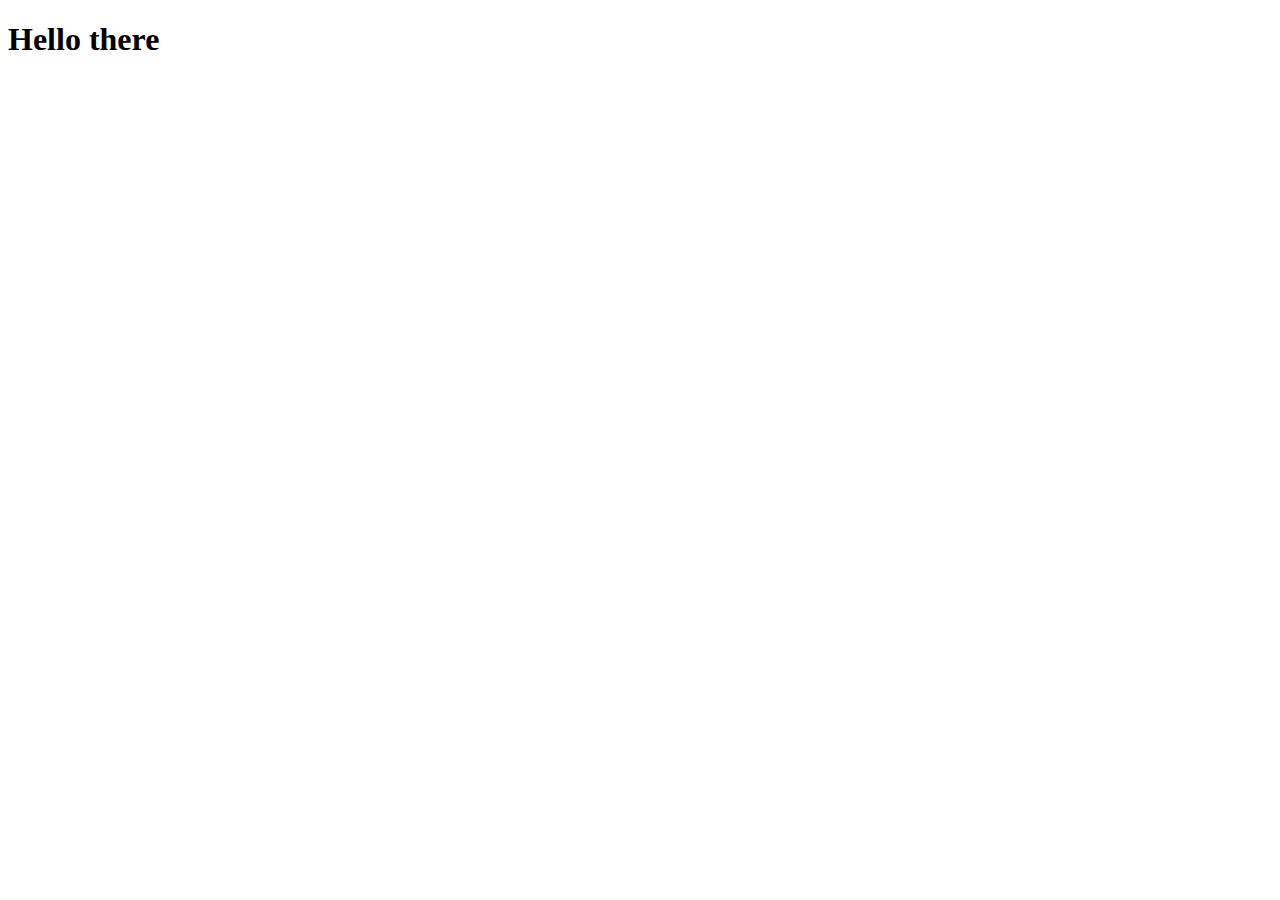
==== congrats.html @ e8d97fb0 "update index.html" ====
<!DOCTYPE html>
<html lang="en">
<head>
    <meta charset="UTF-8">
    <meta http-equiv="X-UA-Compatible" content="IE=edge">
    <meta name="viewport" content="width=device-width, initial-scale=1.0">
    <title>Document</title>
</head>
<body>
    <h1>Hello there</h1>
</body>
</html>
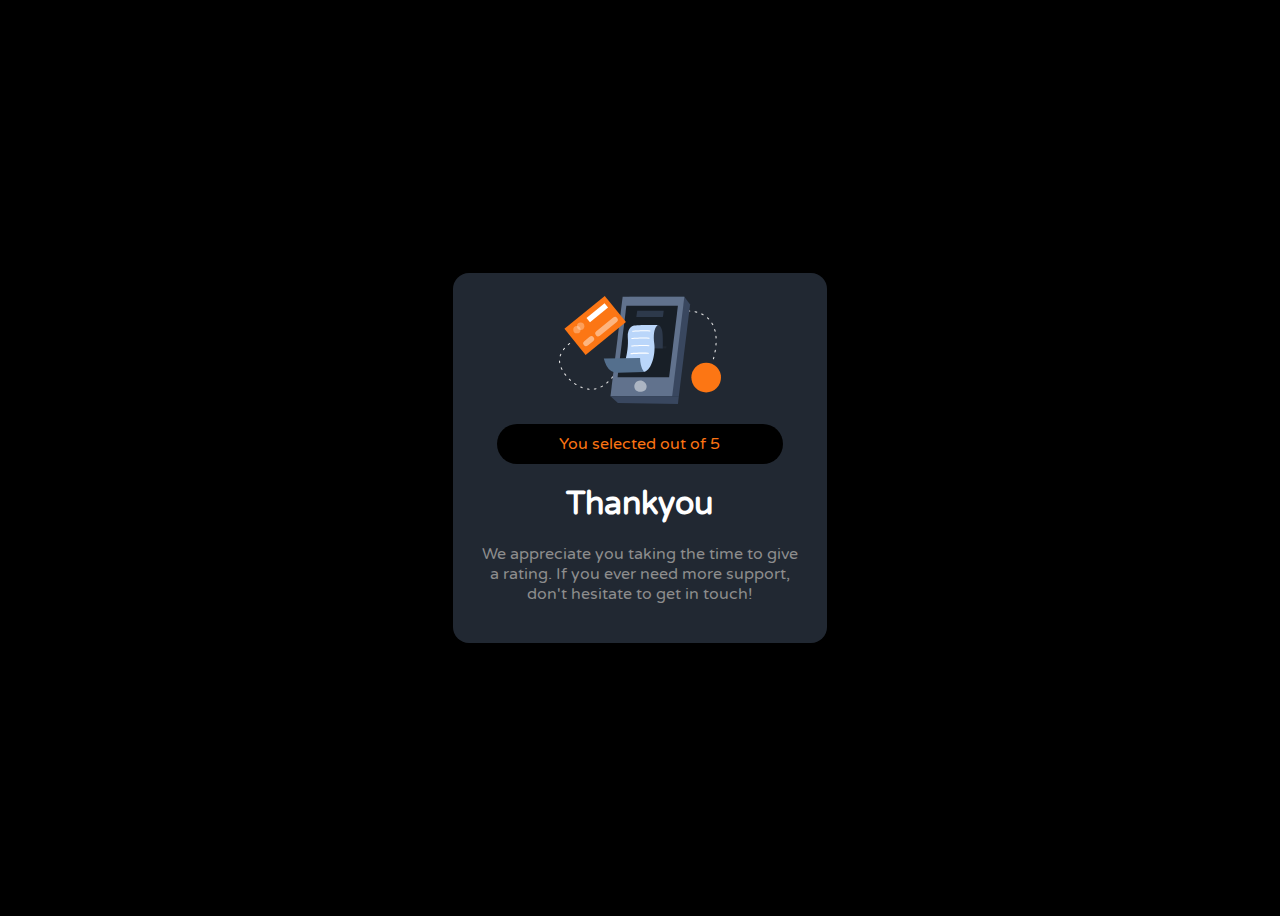
==== commit b2cf39bf: "update congrats.html" ====
--- a/congrats.html
+++ b/congrats.html
@@ -4,9 +4,25 @@
     <meta charset="UTF-8">
     <meta http-equiv="X-UA-Compatible" content="IE=edge">
     <meta name="viewport" content="width=device-width, initial-scale=1.0">
+    <link rel="stylesheet" href="style.css">
+    <link rel="preconnect" href="https://fonts.googleapis.com" />
+    <link rel="preconnect" href="https://fonts.gstatic.com" crossorigin />
+    <link
+      href="https://fonts.googleapis.com/css2?family=Varela+Round&display=swap"
+      rel="stylesheet"
+    />
     <title>Document</title>
 </head>
 <body>
-    <h1>Hello there</h1>
+    <div class="outerBox">
+        <div class="innerBox">
+          <img class="thanksImg" src="thanks.svg" />
+          <div class="scorePara">You selected <span id="val"></span> out of 5</div>
+          <div class="thanksText">
+            <h1>Thankyou</h1>
+            <p>We appreciate you taking the time to give a rating. If you ever need more support, don't hesitate to get in touch!</p>
+          </div>
+        </div>
+      </div>
 </body>
 </html>--- a/style.css
+++ b/style.css
@@ -0,0 +1,107 @@
+body{
+    background-color: black;
+    display: grid;
+    place-items: center;
+    height: 100vh;
+    overflow: hidden;
+    font-family: 'Varela Round', sans-serif;
+}
+.outerBox{
+    background-color: #212832;
+    max-width: 27%;
+    padding: 1rem;
+    border-radius: 1rem;
+    margin-left: auto;
+    margin-right: auto;
+}
+.innerBox{
+    margin-left: auto;
+    margin-right: auto;
+    text-align: left;
+    padding: 0.4rem;
+    /* background-color: white; */
+}
+
+.text h1{
+    color: white;
+}
+.text p{
+    color: #8D8D8D;
+    font-size: 0.92rem;
+}
+.text{
+    max-width: 90%;
+}
+
+.buttons{
+    text-align: center;
+    margin-left: 0rem;
+}
+
+.buttons button{
+    color: white;
+    background-color: #2b323c;
+    padding: 1rem;
+    height: 50px;
+    width: 50px;
+    border-radius: 50%;
+    border: 0px solid black;
+    margin: 0.26rem;
+}
+.buttons{
+    margin-bottom: 1.2rem;
+}
+
+.buttons button:hover{
+    background-color: #fb7413;
+    color: white;
+    transition-duration: 0.5s;
+    cursor: pointer;
+}
+
+.submit{
+    text-align: center;
+    color: white;
+    background-color: #fb7413;
+    padding: 3.5% 40%;
+    border-radius: 10rem;
+    display: grid;
+    place-items: center;
+}
+
+.starImg{
+    background-color: #36454F;
+    padding: 0.7rem;
+    border-radius: 500%;
+    height: 1rem;
+    width: 1rem;
+}
+
+a{
+    text-align: center;
+    text-decoration: none;
+}
+
+.thanksImg{
+    display: block;
+    margin-left: auto;
+    margin-right: auto;
+}
+.thanksText{
+    font-family: 'Varela Round', sans-serif;
+    color: white;
+    text-align: center;
+}
+.thanksText p{
+    color: #8D8D8D;
+}
+
+.scorePara{
+    margin: 1.3rem;
+    padding: 0.6rem;
+    text-align: center;
+    border: 0px solid black;
+    background-color: black;
+    color: #fb7413;
+    border-radius: 6rem;
+}